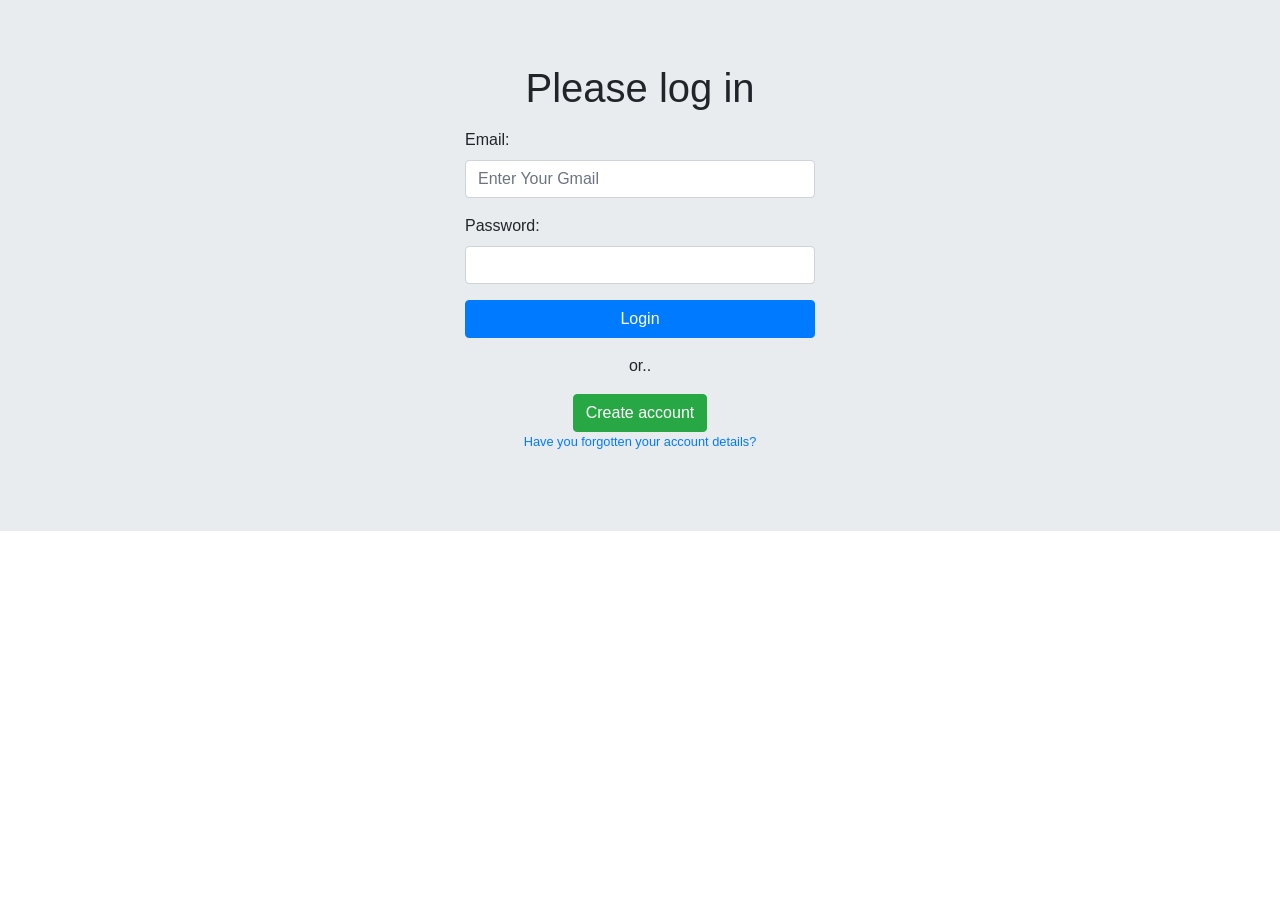
==== login.html @ 84bb775a "v.1" ====
<!DOCTYPE html>
<html lang="en">
  <head>
    <title>Login</title>
    <!-- Required meta tags -->
    <meta charset="utf-8" />
    <meta
      name="viewport"
      content="width=device-width, initial-scale=1, shrink-to-fit=no"
    />

    <!-- Bootstrap CSS -->
    <link
      rel="stylesheet"
      href="https://maxcdn.bootstrapcdn.com/bootstrap/4.0.0-beta.2/css/bootstrap.min.css"
      integrity="sha384-PsH8R72JQ3SOdhVi3uxftmaW6Vc51MKb0q5P2rRUpPvrszuE4W1povHYgTpBfshb"
      crossorigin="anonymous"
    />
  </head>
  <body>
    <div class="jumbotron jumbotron-fluid">
      <div class="container">
        <div class="row">
          <div
            class="col-12 col-sm-8 col-md-6 col-lg-4 offset-sm-4 offset-sd-3 offset-lg-4"
          >
            <h1 class="mb-3 text-center">Please log in</h1>
            <form class="mb-3">
              <div class="form-group">
                <label for="email">Email:</label>
                <input
                  type="email"
                  class="form-control"
                  placeholder="Enter Your Gmail"
                  id="email"
                  required
                />
              </div>
              <div class="form-group">
                <label for="password">Password:</label>
                <input
                  type="password"
                  class="form-control"
                  id="password"
                  required
                />
              </div>
              <a class="btn btn-primary btn-block" href="index.html">
                Login
              </a>
            </form>
            <div class="text-center">
              <p>or..</p>
              <a href="signup.html" class="btn btn-success">Create account</a>
              <p class="small">
                <a href="#">Have you forgotten your account details?</a>
              </p>
            </div>
          </div>
        </div>
      </div>
    </div>

    <!-- Optional JavaScript -->
    <!-- jQuery first, then Popper.js, then Bootstrap JS -->
    <script
      src="https://code.jquery.com/jquery-3.2.1.slim.min.js"
      integrity="sha384-KJ3o2DKtIkvYIK3UENzmM7KCkRr/rE9/Qpg6aAZGJwFDMVNA/GpGFF93hXpG5KkN"
      crossorigin="anonymous"
    ></script>
    <script
      src="https://cdnjs.cloudflare.com/ajax/libs/popper.js/1.12.3/umd/popper.min.js"
      integrity="sha384-vFJXuSJphROIrBnz7yo7oB41mKfc8JzQZiCq4NCceLEaO4IHwicKwpJf9c9IpFgh"
      crossorigin="anonymous"
    ></script>
    <script
      src="https://maxcdn.bootstrapcdn.com/bootstrap/4.0.0-beta.2/js/bootstrap.min.js"
      integrity="sha384-alpBpkh1PFOepccYVYDB4do5UnbKysX5WZXm3XxPqe5iKTfUKjNkCk9SaVuEZflJ"
      crossorigin="anonymous"
    ></script>
  </body>
</html>
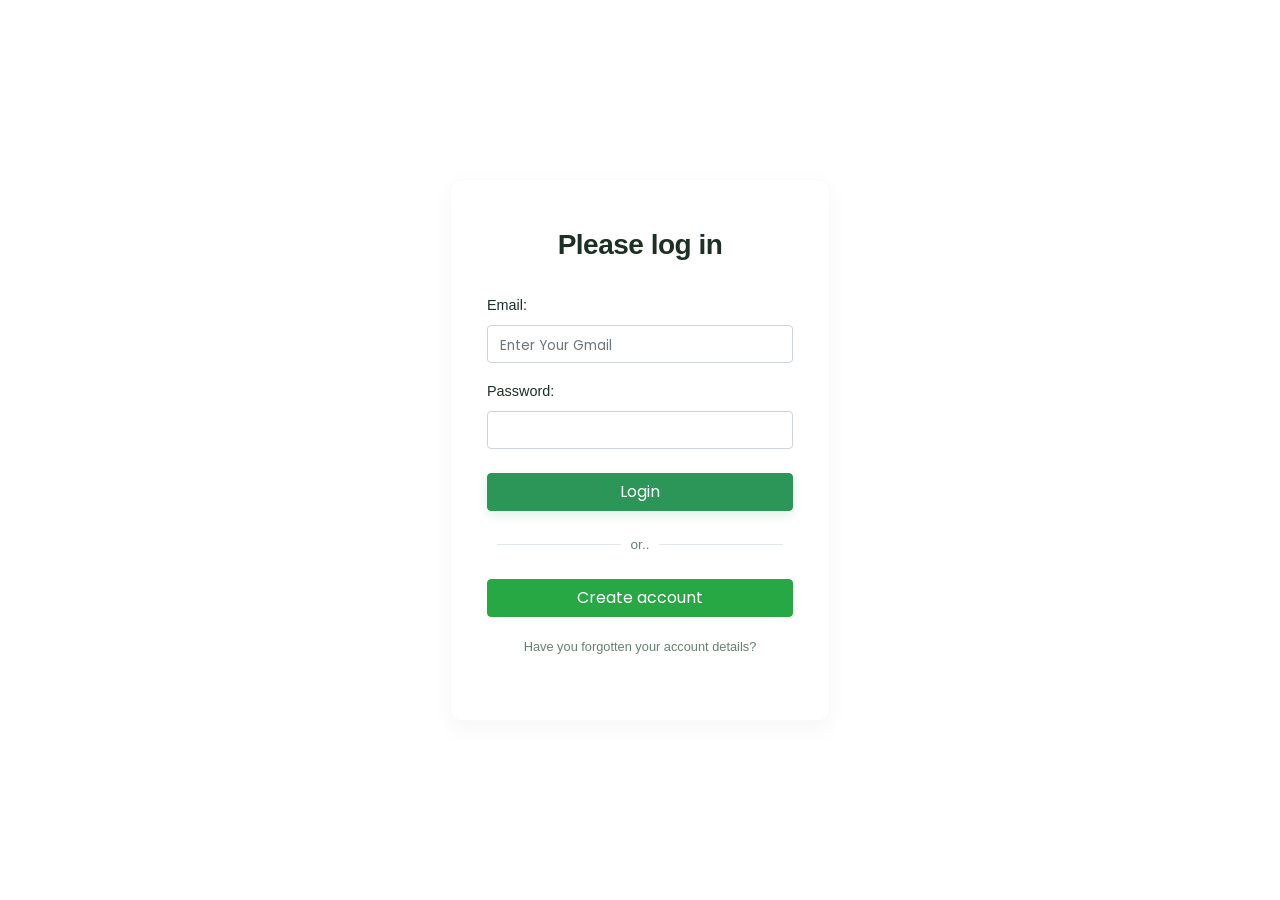
==== commit dd2a8dcc: "v2.4" ====
--- a/login.html
+++ b/login.html
@@ -1,82 +1,84 @@
-<!DOCTYPE html>
-<html lang="en">
-  <head>
-    <title>Login</title>
-    <!-- Required meta tags -->
-    <meta charset="utf-8" />
-    <meta
-      name="viewport"
-      content="width=device-width, initial-scale=1, shrink-to-fit=no"
-    />
-
-    <!-- Bootstrap CSS -->
-    <link
-      rel="stylesheet"
-      href="https://maxcdn.bootstrapcdn.com/bootstrap/4.0.0-beta.2/css/bootstrap.min.css"
-      integrity="sha384-PsH8R72JQ3SOdhVi3uxftmaW6Vc51MKb0q5P2rRUpPvrszuE4W1povHYgTpBfshb"
-      crossorigin="anonymous"
-    />
-  </head>
-  <body>
-    <div class="jumbotron jumbotron-fluid">
-      <div class="container">
-        <div class="row">
-          <div
-            class="col-12 col-sm-8 col-md-6 col-lg-4 offset-sm-4 offset-sd-3 offset-lg-4"
-          >
-            <h1 class="mb-3 text-center">Please log in</h1>
-            <form class="mb-3">
-              <div class="form-group">
-                <label for="email">Email:</label>
-                <input
-                  type="email"
-                  class="form-control"
-                  placeholder="Enter Your Gmail"
-                  id="email"
-                  required
-                />
-              </div>
-              <div class="form-group">
-                <label for="password">Password:</label>
-                <input
-                  type="password"
-                  class="form-control"
-                  id="password"
-                  required
-                />
-              </div>
-              <a class="btn btn-primary btn-block" href="index.html">
-                Login
-              </a>
-            </form>
-            <div class="text-center">
-              <p>or..</p>
-              <a href="signup.html" class="btn btn-success">Create account</a>
-              <p class="small">
-                <a href="#">Have you forgotten your account details?</a>
-              </p>
-            </div>
-          </div>
-        </div>
-      </div>
-    </div>
-
-    <!-- Optional JavaScript -->
-    <!-- jQuery first, then Popper.js, then Bootstrap JS -->
-    <script
-      src="https://code.jquery.com/jquery-3.2.1.slim.min.js"
-      integrity="sha384-KJ3o2DKtIkvYIK3UENzmM7KCkRr/rE9/Qpg6aAZGJwFDMVNA/GpGFF93hXpG5KkN"
-      crossorigin="anonymous"
-    ></script>
-    <script
-      src="https://cdnjs.cloudflare.com/ajax/libs/popper.js/1.12.3/umd/popper.min.js"
-      integrity="sha384-vFJXuSJphROIrBnz7yo7oB41mKfc8JzQZiCq4NCceLEaO4IHwicKwpJf9c9IpFgh"
-      crossorigin="anonymous"
-    ></script>
-    <script
-      src="https://maxcdn.bootstrapcdn.com/bootstrap/4.0.0-beta.2/js/bootstrap.min.js"
-      integrity="sha384-alpBpkh1PFOepccYVYDB4do5UnbKysX5WZXm3XxPqe5iKTfUKjNkCk9SaVuEZflJ"
-      crossorigin="anonymous"
-    ></script>
-  </body>
+<!DOCTYPE html>
+<html lang="en">
+  <head>
+    <title>Login</title>
+    <!-- Required meta tags -->
+    <meta charset="utf-8" />
+    <meta
+      name="viewport"
+      content="width=device-width, initial-scale=1, shrink-to-fit=no"
+    />
+    <link rel="stylesheet" href="assets/css/login.css">
+
+
+    <!-- Bootstrap CSS -->
+    <link
+      rel="stylesheet"
+      href="https://maxcdn.bootstrapcdn.com/bootstrap/4.0.0-beta.2/css/bootstrap.min.css"
+      integrity="sha384-PsH8R72JQ3SOdhVi3uxftmaW6Vc51MKb0q5P2rRUpPvrszuE4W1povHYgTpBfshb"
+      crossorigin="anonymous"
+    />
+  </head>
+  <body>
+    <div class="jumbotron jumbotron-fluid">
+      <div class="container">
+        <div class="row">
+          <div
+            class="col-12 col-sm-8 col-md-6 col-lg-4 offset-sm-4 offset-sd-3 offset-lg-4"
+          >
+            <h1 class="mb-3 text-center">Please log in</h1>
+            <form class="mb-3">
+              <div class="form-group">
+                <label for="email">Email:</label>
+                <input
+                  type="email"
+                  class="form-control"
+                  placeholder="Enter Your Gmail"
+                  id="email"
+                  required
+                />
+              </div>
+              <div class="form-group">
+                <label for="password">Password:</label>
+                <input
+                  type="password"
+                  class="form-control"
+                  id="password"
+                  required
+                />
+              </div>
+              <a class="btn btn-primary btn-block" href="index.html">
+                Login
+              </a>
+            </form>
+            <div class="text-center">
+              <p>or..</p>
+              <a href="signup.html" class="btn btn-success">Create account</a>
+              <p class="small">
+                <a href="#">Have you forgotten your account details?</a>
+              </p>
+            </div>
+          </div>
+        </div>
+      </div>
+    </div>
+
+    <!-- Optional JavaScript -->
+    <!-- jQuery first, then Popper.js, then Bootstrap JS -->
+    <script
+      src="https://code.jquery.com/jquery-3.2.1.slim.min.js"
+      integrity="sha384-KJ3o2DKtIkvYIK3UENzmM7KCkRr/rE9/Qpg6aAZGJwFDMVNA/GpGFF93hXpG5KkN"
+      crossorigin="anonymous"
+    ></script>
+    <script
+      src="https://cdnjs.cloudflare.com/ajax/libs/popper.js/1.12.3/umd/popper.min.js"
+      integrity="sha384-vFJXuSJphROIrBnz7yo7oB41mKfc8JzQZiCq4NCceLEaO4IHwicKwpJf9c9IpFgh"
+      crossorigin="anonymous"
+    ></script>
+    <script
+      src="https://maxcdn.bootstrapcdn.com/bootstrap/4.0.0-beta.2/js/bootstrap.min.js"
+      integrity="sha384-alpBpkh1PFOepccYVYDB4do5UnbKysX5WZXm3XxPqe5iKTfUKjNkCk9SaVuEZflJ"
+      crossorigin="anonymous"
+    ></script>
+  </body>
 </html>
--- a/assets/css/login.css
+++ b/assets/css/login.css
@@ -0,0 +1,220 @@
+/* ==========================================================================
+   1. الخطوط والمتغيرات الأساسية (Google Fonts & CSS Variables)
+   ========================================================================== */
+@import url('https://fonts.googleapis.com/css2?family=Poppins:wght@400;500;600;700&display=swap');
+
+:root {
+  /* الهوية اللونية المطلوبة (درجة اللون الأخضر المؤسسي الهادئ) */
+  --hue-color: 145;
+  
+  /* الألوان الأساسية والثانوية */
+  --first-color: hsl(var(--hue-color), 55%, 38%);
+  --first-color-alt: hsl(var(--hue-color), 55%, 30%);
+  --first-color-light: hsl(var(--hue-color), 45%, 96%);
+  --second-color: hsl(var(--hue-color), 25%, 15%); /* لون نصوص داكن ووقور */
+  
+  /* ألوان الخلفيات والنصوص */
+  --bg-body: hsl(var(--hue-color), 20%, 98%);
+  --bg-card: #ffffff;
+  --text-main: var(--second-color);
+  --text-muted: hsl(var(--hue-color), 12%, 45%);
+  
+  /* عناصر التحكم بالحقول (Form Controls) */
+  --input-border: hsl(var(--hue-color), 15%, 86%);
+  --input-focus-glow: hsl(var(--hue-color), 55%, 88%);
+  
+  /* إعدادات الهيكل والجماليات */
+  --body-font: 'Poppins', system-ui, -apple-system, sans-serif;
+  --border-radius: 12px;
+  --transition-smooth: all 0.3s cubic-bezier(0.4, 0, 0.2, 1);
+  --card-shadow: 0 8px 24px rgba(14, 36, 49, 0.04);
+  --card-shadow-hover: 0 16px 36px rgba(14, 36, 49, 0.08);
+}
+
+/* ==========================================================================
+   2. التنسيقات العامة للموقع (Global Resets & Base)
+   ========================================================================== */
+body {
+  font-family: var(--body-font);
+  background-color: var(--bg-body);
+  color: var(--text-main);
+  min-height: 100vh;
+  margin: 0;
+  display: flex;
+  align-items: center;
+  -webkit-font-smoothing: antialiased;
+}
+
+/* تحسين حاوية الـ Jumbotron الافتراضية من Bootstrap لجعلها مرنة وتتوسط الشاشة */
+.jumbotron.jumbotron-fluid {
+  background-color: transparent;
+  padding: 0;
+  margin: 0;
+  width: 100%;
+}
+
+/* ==========================================================================
+   3. تصميم البطاقة (Login Card UI)
+   ========================================================================== */
+/* استهداف العمود الذي يحتوي على الفورم داخل Bootstrap وتحويله لبطاقة مؤسسية راقية */
+.jumbotron .row > div[class*="col-"] {
+  background-color: var(--bg-card);
+  padding: 3rem 2.25rem;
+  border-radius: var(--border-radius);
+  box-shadow: var(--card-shadow);
+  border: 1px solid rgba(14, 36, 49, 0.02);
+  transition: var(--transition-smooth);
+}
+
+/* تأثير حركي سلس عند تفاعل المستخدم مع بطاقة تسجيل الدخول */
+.jumbotron .row > div[class*="col-"]:hover {
+  box-shadow: var(--card-shadow-hover);
+  transform: translateY(-2px);
+}
+
+/* ==========================================================================
+   4. النصوص والعناوين (Typography & Labels)
+   ========================================================================== */
+h1.text-center {
+  font-size: 1.75rem;
+  font-weight: 700;
+  color: var(--text-main);
+  letter-spacing: -0.5px;
+  margin-bottom: 2rem !important;
+}
+
+label {
+  font-weight: 500;
+  font-size: 0.9rem;
+  color: var(--text-main);
+  margin-bottom: 0.5rem;
+}
+
+/* ==========================================================================
+   5. حقول الإدخال (Form Controls)
+   ========================================================================== */
+.form-control {
+  font-family: var(--body-font);
+  background-color: var(--first-color-light);
+  border: 1px solid var(--input-border);
+  border-radius: 8px;
+  padding: 0.75rem 1rem;
+  font-size: 0.95rem;
+  color: var(--text-main);
+  height: auto; /* إلغاء الارتفاع الثابت لـ Bootstrap */
+  transition: var(--transition-smooth);
+}
+
+.form-control::placeholder {
+  color: #a0afb7;
+  font-weight: 400;
+  font-size: 0.85rem;
+}
+
+/* حالة التركيز (Focus) - إضاءة ناعمة خضراء مريحة للعين بدلاً من أزرق بوتستراب الحاد */
+.form-control:focus {
+  background-color: #ffffff;
+  border-color: var(--first-color);
+  box-shadow: 0 0 0 4px var(--input-focus-glow);
+  outline: none;
+}
+
+/* ==========================================================================
+   6. الأزرار والتفاعلات (Buttons & Actions)
+   ========================================================================== */
+.btn {
+  font-family: var(--body-font);
+  font-weight: 600;
+  padding: 0.75rem 1.5rem;
+  border-radius: 8px;
+  font-size: 0.95rem;
+  transition: var(--transition-smooth);
+  cursor: pointer;
+}
+
+/* زر الدخول الأساسي (Login) */
+.btn-primary.btn-block {
+  background-color: var(--first-color);
+  border-color: var(--first-color);
+  color: #ffffff;
+  margin-top: 1.5rem;
+  box-shadow: 0 4px 12px hsl(var(--hue-color), 55%, 38%, 0.15);
+}
+
+.btn-primary.btn-block:hover,
+.btn-primary.btn-block:focus,
+.btn-primary.btn-block:active {
+  background-color: var(--first-color-alt) !important;
+  border-color: var(--first-color-alt) !important;
+  box-shadow: 0 6px 20px hsl(var(--hue-color), 55%, 38%, 0.25) !important;
+  transform: translateY(-1px);
+}
+
+/* زر إنشاء الحساب الثانوي (Create Account) */
+.btn-success {
+  background-color: transparent;
+  border: 1.5px solid var(--first-color);
+  color: var(--first-color);
+  width: 100%; /* جعله متناسقاً وملء العرض لحجم متوازن */
+  margin-bottom: 1.25rem;
+}
+
+.btn-success:hover,
+.btn-success:focus {
+  background-color: var(--first-color) !important;
+  border-color: var(--first-color) !important;
+  color: #ffffff !important;
+}
+
+/* ==========================================================================
+   7. الروابط والعناصر المساعدة (Separators & Links)
+   ========================================================================== */
+/* تحسين شكل كلمة الفاصل "or.." بشكل خطوط جانبية أنيقة */
+.text-center p:first-of-type {
+  color: var(--text-muted);
+  font-size: 0.85rem;
+  margin: 1.5rem 0;
+  position: relative;
+  display: flex;
+  align-items: center;
+  justify-content: center;
+}
+
+.text-center p:first-of-type::before,
+.text-center p:first-of-type::after {
+  content: "";
+  flex: 1;
+  background: hsl(var(--hue-color), 15%, 90%);
+  height: 1px;
+  margin: 0 10px;
+}
+
+/* رابط نسيت كلمة المرور */
+.small a {
+  color: var(--text-muted);
+  font-weight: 500;
+  transition: var(--transition-smooth);
+  text-decoration: none;
+}
+
+.small a:hover {
+  color: var(--first-color);
+  text-decoration: underline;
+}
+
+/* ==========================================================================
+   8. التجاوب مع الشاشات (Responsive Adjustments)
+   ========================================================================== */
+@media screen and (max-width: 576px) {
+  body {
+    padding: 1.5rem;
+  }
+  
+  .jumbotron .row > div[class*="col-"] {
+    padding: 2rem 1.5rem;
+  }
+  
+  h1.text-center {
+    font-size: 1.5rem;
+  }
+}
